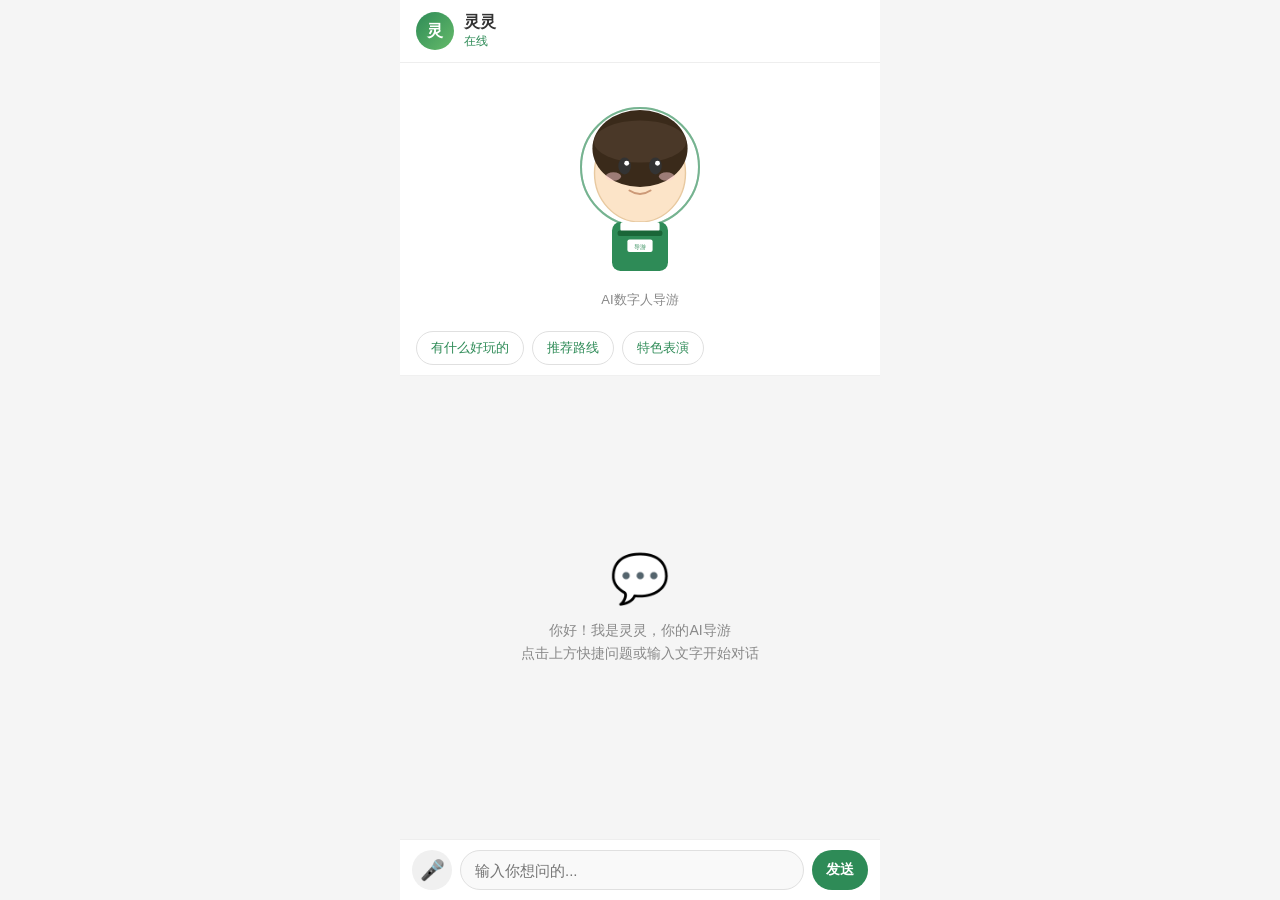
==== src/main/resources/static/index.html @ b4854cda "Initial commit: 智能导游数字人项目" ====
<!DOCTYPE html>
<html lang="zh-CN">
<head>
<meta charset="UTF-8">
<meta name="viewport" content="width=device-width, initial-scale=1.0, user-scalable=no">
<title>灵灵 - AI智能导游</title>
<link rel="stylesheet" href="style.css">
</head>
<body>

<!-- 顶部栏 -->
<header class="topbar">
  <div class="topbar-back" id="backBtn" style="display:none">&lt;</div>
  <div class="topbar-avatar" id="guideAvatar">
    <div class="avatar-circle">灵</div>
  </div>
  <div class="topbar-info">
    <div class="topbar-name" id="guideName">灵灵</div>
    <div class="topbar-status">在线</div>
  </div>
</header>

<!-- 数字人形象区 -->
<section class="avatar-stage" id="avatarStage">
  <div class="digital-human dh-state-idle" id="digitalHuman">
    <img class="dh-image" id="dhImage" src="digital-human/placeholder.svg" alt="AI导游">
    <div class="avatar-ripple">
      <div class="ripple r1"></div>
      <div class="ripple r2"></div>
      <div class="ripple r3"></div>
    </div>
  </div>
  <div class="avatar-label">AI数字人导游</div>
</section>

<!-- 快捷入口 -->
<nav class="quick-actions" id="quickActions">
  <button class="quick-btn" data-q="这里有什么好玩的？">有什么好玩的</button>
  <button class="quick-btn" data-q="推荐一条游览路线">推荐路线</button>
  <button class="quick-btn" data-q="现在有什么特色表演？">特色表演</button>
</nav>

<!-- 对话消息区 -->
<main class="chat-area" id="chatArea">
  <div class="chat-empty" id="chatEmpty">
    <div class="empty-icon">💬</div>
    <div class="empty-text">你好！我是灵灵，你的AI导游<br>点击上方快捷问题或输入文字开始对话</div>
  </div>
</main>

<!-- 底部输入栏 -->
<footer class="input-bar">
  <button class="input-voice" id="voiceBtn" title="按住说话">🎤</button>
  <input type="text" class="input-field" id="msgInput" placeholder="输入你想问的..." autocomplete="off">
  <button class="input-send" id="sendBtn">发送</button>
</footer>

<!-- Toast -->
<div class="toast" id="toast"></div>

<script src="app.js"></script>
</body>
</html>
---- src/main/resources/static/style.css ----
/* ===== Reset ===== */
*, *::before, *::after { box-sizing: border-box; margin: 0; padding: 0; }
:root {
  --primary: #2e8b57;
  --primary-light: #e8f5e9;
  --bg: #f5f5f5;
  --white: #fff;
  --text: #333;
  --text-light: #888;
  --bubble-user: #2e8b57;
  --bubble-ai: #fff;
  --shadow: 0 2px 12px rgba(0,0,0,0.08);
  --radius: 16px;
}
body {
  font-family: -apple-system, BlinkMacSystemFont, "Segoe UI", "PingFang SC", "Microsoft YaHei", sans-serif;
  background: var(--bg);
  height: 100dvh; display: flex; flex-direction: column;
  max-width: 480px; margin: 0 auto;
  position: relative; overflow: hidden;
}

/* ===== Topbar ===== */
.topbar {
  display: flex; align-items: center; gap: 10px;
  padding: 12px 16px; background: var(--white);
  border-bottom: 1px solid #eee; z-index: 10;
}
.topbar-back { font-size: 20px; cursor: pointer; color: var(--text); }
.avatar-circle {
  width: 38px; height: 38px; border-radius: 50%;
  background: linear-gradient(135deg, #2e8b57, #66bb6a);
  color: #fff; display: flex; align-items: center; justify-content: center;
  font-size: 16px; font-weight: 700;
}
.topbar-name { font-size: 16px; font-weight: 600; color: var(--text); }
.topbar-status { font-size: 12px; color: var(--primary); }

/* ===== Avatar Stage ===== */
.avatar-stage {
  display: flex; flex-direction: column; align-items: center; justify-content: center;
  padding: 24px 0 12px; background: var(--white);
  transition: all 0.4s ease; overflow: hidden;
}
.avatar-stage.collapsed {
  padding: 0; max-height: 0; opacity: 0;
}

/* Digital Human image container */
.digital-human {
  position: relative; width: 160px; height: 200px;
  display: flex; align-items: center; justify-content: center;
}
.dh-image {
  width: 140px; height: 180px; object-fit: contain;
  position: relative; z-index: 2;
}
.avatar-ripple {
  position: absolute; width: 120px; height: 120px; top: 20px; left: 20px;
  display: flex; align-items: center; justify-content: center;
}
.ripple {
  position: absolute; border-radius: 50%;
  border: 2px solid rgba(46,139,87,0.3); animation: ripple 3s infinite;
}
.r1 { width: 120px; height: 120px; animation-delay: 0s; }
.r2 { width: 120px; height: 120px; animation-delay: 1s; }
.r3 { width: 120px; height: 120px; animation-delay: 2s; }
@keyframes ripple {
  0% { transform: scale(0.72); opacity: 1; }
  100% { transform: scale(1.5); opacity: 0; }
}

/* DH States */
.dh-state-idle .dh-image { animation: dh-float 3s ease-in-out infinite; }
@keyframes dh-float {
  0%, 100% { transform: translateY(0); }
  50% { transform: translateY(-5px); }
}
.dh-state-listening .dh-image {
  animation: dh-listen 0.8s ease-in-out;
  transform: rotate(-2deg);
}
@keyframes dh-listen {
  0% { transform: rotate(0); }
  50% { transform: rotate(-3deg); }
  100% { transform: rotate(-2deg); }
}
.dh-state-speaking .dh-image {
  animation: dh-speak 0.3s infinite alternate;
}
@keyframes dh-speak {
  from { transform: scaleY(1); }
  to { transform: scaleY(1.02); }
}
.avatar-label {
  margin-top: 4px; font-size: 13px; color: var(--text-light);
}

/* ===== Quick Actions ===== */
.quick-actions {
  display: flex; gap: 8px; padding: 10px 16px;
  background: var(--white); overflow-x: auto;
  border-bottom: 1px solid #f0f0f0;
}
.quick-btn {
  flex-shrink: 0; padding: 7px 14px; border-radius: 20px;
  border: 1px solid #e0e0e0; background: var(--white);
  color: var(--primary); font-size: 13px; cursor: pointer;
  transition: all 0.2s;
}
.quick-btn:hover, .quick-btn:active {
  background: var(--primary-light); border-color: var(--primary);
}

/* ===== Chat Area ===== */
.chat-area {
  flex: 1; overflow-y: auto; padding: 16px;
  display: flex; flex-direction: column; gap: 12px;
}
.chat-empty {
  display: flex; flex-direction: column; align-items: center;
  justify-content: center; height: 100%; gap: 12px;
}
.empty-icon { font-size: 48px; }
.empty-text { color: var(--text-light); font-size: 14px; text-align: center; line-height: 1.6; }

/* ===== Chat Bubbles ===== */
.message { display: flex; gap: 8px; animation: fadeIn 0.3s ease; max-width: 100%; }
.message.user { flex-direction: row-reverse; }
.message.ai { }
.bubble {
  padding: 10px 14px; border-radius: var(--radius);
  font-size: 15px; line-height: 1.6; word-break: break-word;
  max-width: 82%; position: relative;
}
.message.user .bubble {
  background: var(--bubble-user); color: #fff;
  border-bottom-right-radius: 4px;
}
.message.ai .bubble {
  background: var(--bubble-ai); color: var(--text);
  border-bottom-left-radius: 4px;
  box-shadow: var(--shadow);
}
.bubble-avatar {
  width: 32px; height: 32px; border-radius: 50%; flex-shrink: 0;
  display: flex; align-items: center; justify-content: center;
  font-size: 14px; align-self: flex-end;
}
.message.user .bubble-avatar { background: #c8e6c9; }
.message.ai .bubble-avatar { background: linear-gradient(135deg, #2e8b57, #66bb6a); color: #fff; }

.typing-dots { display: flex; gap: 4px; padding: 4px 0; }
.typing-dots span {
  width: 6px; height: 6px; border-radius: 50%;
  background: #bbb; animation: bounce 1.2s infinite;
}
.typing-dots span:nth-child(2) { animation-delay: 0.2s; }
.typing-dots span:nth-child(3) { animation-delay: 0.4s; }
@keyframes bounce {
  0%, 60%, 100% { transform: translateY(0); }
  30% { transform: translateY(-6px); }
}
@keyframes fadeIn {
  from { opacity: 0; transform: translateY(8px); }
  to { opacity: 1; transform: translateY(0); }
}

/* ===== Audio play button ===== */
.play-audio {
  display: inline-flex; align-items: center; gap: 4px;
  margin-top: 4px; padding: 2px 8px; border-radius: 12px;
  border: 1px solid #e0e0e0; background: #fafafa;
  font-size: 12px; color: var(--primary); cursor: pointer;
}

/* ===== Input Bar ===== */
.input-bar {
  display: flex; align-items: center; gap: 8px;
  padding: 10px 12px; background: var(--white);
  border-top: 1px solid #eee;
}
.input-voice {
  width: 40px; height: 40px; border-radius: 50%;
  border: none; background: #f0f0f0; font-size: 20px;
  cursor: pointer; flex-shrink: 0; transition: background 0.2s;
}
.input-voice:hover { background: #e0e0e0; }
.input-voice.recording {
  background: #ff4444; color: #fff;
  animation: pulse-rec 1s infinite;
}
@keyframes pulse-rec {
  0%, 100% { box-shadow: 0 0 0 0 rgba(255,68,68,0.4); }
  50% { box-shadow: 0 0 0 8px rgba(255,68,68,0); }
}
.input-field {
  flex: 1; height: 40px; padding: 0 14px;
  border-radius: 20px; border: 1px solid #e0e0e0;
  font-size: 15px; outline: none; background: #f9f9f9;
  transition: border-color 0.2s;
}
.input-field:focus { border-color: var(--primary); background: var(--white); }
.input-send {
  width: 56px; height: 40px; border-radius: 20px;
  border: none; background: var(--primary); color: #fff;
  font-size: 14px; font-weight: 600; cursor: pointer;
  flex-shrink: 0; transition: opacity 0.2s;
}
.input-send:active { opacity: 0.8; }

/* ===== Toast ===== */
.toast {
  position: fixed; top: 50%; left: 50%; transform: translate(-50%,-50%);
  background: rgba(0,0,0,0.75); color: #fff;
  padding: 10px 24px; border-radius: 24px; font-size: 14px;
  pointer-events: none; opacity: 0; transition: opacity 0.3s; z-index: 999;
}
.toast.show { opacity: 1; }
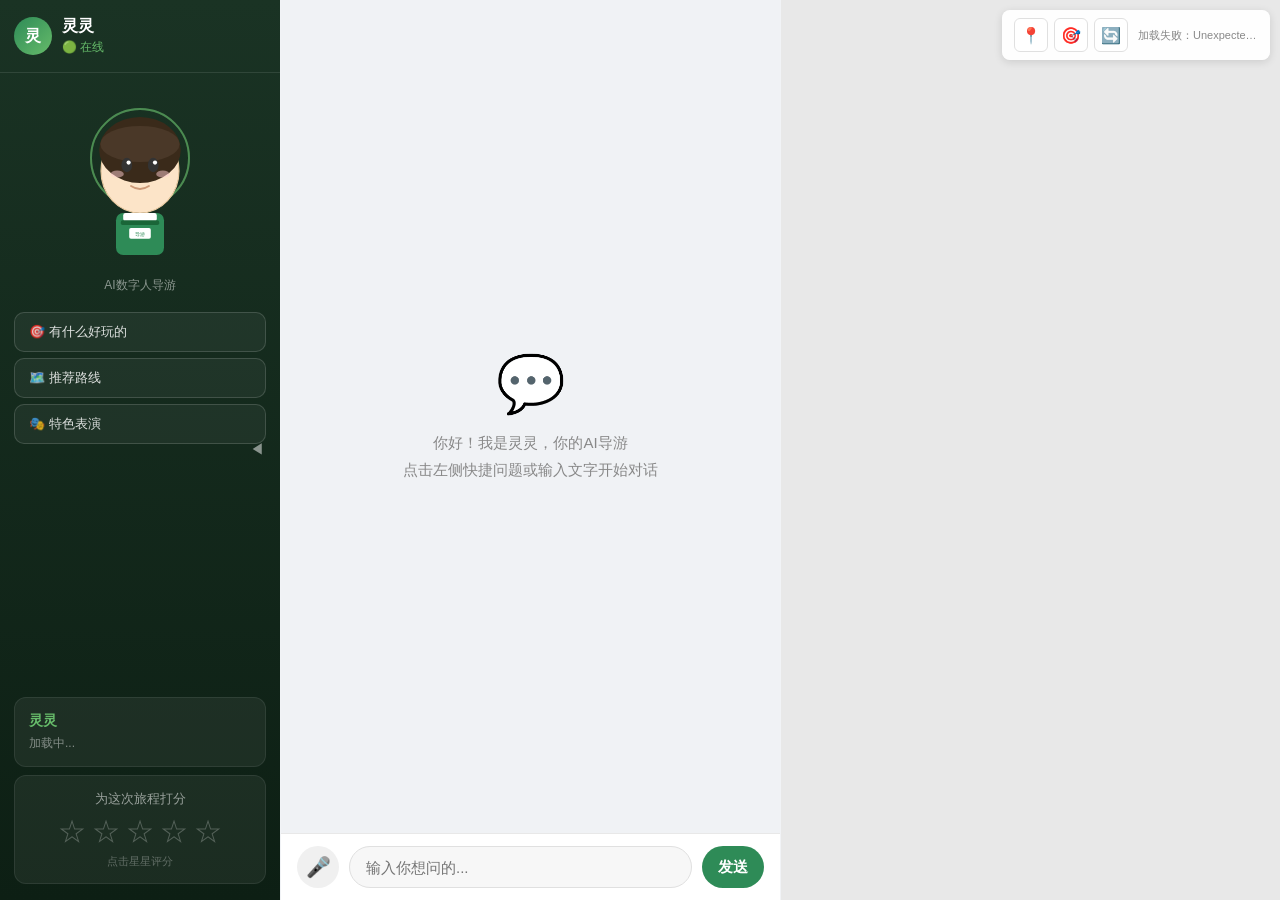
==== commit 402d2227: "6.16更新" ====
--- a/src/main/resources/static/index.html
+++ b/src/main/resources/static/index.html
@@ -8,56 +8,107 @@
 </head>
 <body>
 
-<!-- 顶部栏 -->
-<header class="topbar">
-  <div class="topbar-back" id="backBtn" style="display:none">&lt;</div>
-  <div class="topbar-avatar" id="guideAvatar">
-    <div class="avatar-circle">灵</div>
-  </div>
-  <div class="topbar-info">
-    <div class="topbar-name" id="guideName">灵灵</div>
-    <div class="topbar-status">在线</div>
-  </div>
-</header>
+<div class="app-container">
 
-<!-- 数字人形象区 -->
-<section class="avatar-stage" id="avatarStage">
-  <div class="digital-human dh-state-idle" id="digitalHuman">
-    <img class="dh-image" id="dhImage" src="digital-human/placeholder.svg" alt="AI导游">
-    <div class="avatar-ripple">
-      <div class="ripple r1"></div>
-      <div class="ripple r2"></div>
-      <div class="ripple r3"></div>
+  <!-- ===== 左侧面板：数字人形象 ===== -->
+  <aside class="panel-left" id="panelLeft">
+    <!-- 顶部信息 -->
+    <div class="left-topbar">
+      <div class="left-avatar">
+        <div class="avatar-circle">灵</div>
+      </div>
+      <div class="left-info">
+        <div class="left-name" id="guideName">灵灵</div>
+        <div class="left-status">🟢 在线</div>
+      </div>
+      <button class="left-toggle" id="toggleLeft" title="收起">◀</button>
     </div>
-  </div>
-  <div class="avatar-label">AI数字人导游</div>
-</section>
 
-<!-- 快捷入口 -->
-<nav class="quick-actions" id="quickActions">
-  <button class="quick-btn" data-q="这里有什么好玩的？">有什么好玩的</button>
-  <button class="quick-btn" data-q="推荐一条游览路线">推荐路线</button>
-  <button class="quick-btn" data-q="现在有什么特色表演？">特色表演</button>
-</nav>
+    <!-- 数字人舞台 -->
+    <div class="digital-human-stage">
+      <div class="digital-human dh-state-idle" id="digitalHuman">
+        <img class="dh-image" id="dhImage" src="digital-human/placeholder.svg" alt="AI导游">
+        <div class="avatar-ripple">
+          <div class="ripple r1"></div>
+          <div class="ripple r2"></div>
+          <div class="ripple r3"></div>
+        </div>
+      </div>
+      <div class="avatar-label">AI数字人导游</div>
+    </div>
 
-<!-- 对话消息区 -->
-<main class="chat-area" id="chatArea">
-  <div class="chat-empty" id="chatEmpty">
-    <div class="empty-icon">💬</div>
-    <div class="empty-text">你好！我是灵灵，你的AI导游<br>点击上方快捷问题或输入文字开始对话</div>
-  </div>
-</main>
+    <!-- 快捷入口 -->
+    <nav class="quick-actions" id="quickActions">
+      <button class="quick-btn" data-q="这里有什么好玩的？">🎯 有什么好玩的</button>
+      <button class="quick-btn" data-q="推荐一条游览路线">🗺️ 推荐路线</button>
+      <button class="quick-btn" data-q="现在有什么特色表演？">🎭 特色表演</button>
+    </nav>
 
-<!-- 底部输入栏 -->
-<footer class="input-bar">
-  <button class="input-voice" id="voiceBtn" title="按住说话">🎤</button>
-  <input type="text" class="input-field" id="msgInput" placeholder="输入你想问的..." autocomplete="off">
-  <button class="input-send" id="sendBtn">发送</button>
-</footer>
+    <!-- 景区信息 -->
+    <div class="scenic-info-card" id="scenicInfoCard">
+      <div class="scenic-info-title" id="scenicInfoName">灵山胜境</div>
+      <div class="scenic-info-desc" id="scenicInfoDesc">加载中...</div>
+    </div>
+
+    <!-- 评分组件 -->
+    <div class="rating-widget" id="ratingWidget">
+      <div class="rating-title">为这次旅程打分</div>
+      <div class="rating-stars" id="ratingStars">
+        <span class="star" data-score="1" title="很差">☆</span>
+        <span class="star" data-score="2" title="较差">☆</span>
+        <span class="star" data-score="3" title="一般">☆</span>
+        <span class="star" data-score="4" title="不错">☆</span>
+        <span class="star" data-score="5" title="很棒">☆</span>
+      </div>
+      <div class="rating-hint" id="ratingHint">点击星星评分</div>
+      <div class="rating-done" id="ratingDone" style="display:none">✅ 感谢评价！</div>
+    </div>
+  </aside>
+
+  <!-- ===== 中间面板：对话区 ===== -->
+  <section class="panel-center" id="panelCenter">
+    <!-- 对话消息区 -->
+    <main class="chat-area" id="chatArea">
+      <div class="chat-empty" id="chatEmpty">
+        <div class="empty-icon">💬</div>
+        <div class="empty-text">你好！我是<span id="emptyGuideName">灵灵</span>，你的AI导游<br>点击左侧快捷问题或输入文字开始对话</div>
+      </div>
+    </main>
+
+    <!-- 底部输入栏 -->
+    <footer class="input-bar">
+      <button class="input-voice" id="voiceBtn" title="按住说话">🎤</button>
+      <input type="text" class="input-field" id="msgInput" placeholder="输入你想问的..." autocomplete="off">
+      <button class="input-send" id="sendBtn">发送</button>
+    </footer>
+  </section>
+
+  <!-- ===== 右侧面板：高德地图 ===== -->
+  <section class="panel-right" id="panelRight">
+    <!-- 地图容器 -->
+    <div class="map-container" id="amapContainer"></div>
+
+    <!-- 地图工具栏 -->
+    <div class="map-toolbar">
+      <button class="map-tool-btn" id="locateBtn" title="GPS定位">📍</button>
+      <button class="map-tool-btn" id="simulateBtn" title="模拟定位">🎯</button>
+      <button class="map-tool-btn" id="resetMapBtn" title="重置地图">🔄</button>
+      <span class="map-status" id="mapStatus">加载中...</span>
+    </div>
+
+    <!-- 地图信息条 -->
+    <div class="map-info-bar" id="mapInfoBar" style="display:none">
+      <span class="map-info-content" id="mapInfoContent"></span>
+      <button class="map-info-close" id="mapInfoClose">✕</button>
+    </div>
+  </section>
+
+</div>
 
 <!-- Toast -->
 <div class="toast" id="toast"></div>
 
 <script src="app.js"></script>
+<script src="map.js"></script>
 </body>
 </html>
--- a/src/main/resources/static/style.css
+++ b/src/main/resources/static/style.css
@@ -3,7 +3,7 @@
 :root {
   --primary: #2e8b57;
   --primary-light: #e8f5e9;
-  --bg: #f5f5f5;
+  --bg: #f0f2f5;
   --white: #fff;
   --text: #333;
   --text-light: #888;
@@ -11,64 +11,90 @@
   --bubble-ai: #fff;
   --shadow: 0 2px 12px rgba(0,0,0,0.08);
   --radius: 16px;
+  --left-width: 280px;
 }
 body {
   font-family: -apple-system, BlinkMacSystemFont, "Segoe UI", "PingFang SC", "Microsoft YaHei", sans-serif;
-  background: var(--bg);
-  height: 100dvh; display: flex; flex-direction: column;
-  max-width: 480px; margin: 0 auto;
-  position: relative; overflow: hidden;
-}
-
-/* ===== Topbar ===== */
-.topbar {
+  background: #1a1a2e;
+  height: 100vh; width: 100vw; overflow: hidden;
+}
+
+/* ===== App Container ===== */
+.app-container {
+  display: flex; height: 100vh; width: 100vw;
+  max-width: 100%;
+}
+
+/* ===== Left Panel (Digital Human) ===== */
+.panel-left {
+  width: var(--left-width); min-width: var(--left-width);
+  display: flex; flex-direction: column;
+  background: linear-gradient(180deg, #1a3324 0%, #0d1f14 100%);
+  color: #fff; transition: width 0.3s, min-width 0.3s;
+  position: relative; z-index: 10;
+}
+.panel-left.collapsed {
+  width: 60px; min-width: 60px;
+}
+.panel-left.collapsed .left-info,
+.panel-left.collapsed .digital-human-stage,
+.panel-left.collapsed .quick-actions,
+.panel-left.collapsed .scenic-info-card { display: none; }
+.panel-left.collapsed .left-toggle { right: 8px; transform: rotate(180deg); }
+
+.left-topbar {
   display: flex; align-items: center; gap: 10px;
-  padding: 12px 16px; background: var(--white);
-  border-bottom: 1px solid #eee; z-index: 10;
-}
-.topbar-back { font-size: 20px; cursor: pointer; color: var(--text); }
+  padding: 16px 14px; border-bottom: 1px solid rgba(255,255,255,0.1);
+}
+.left-avatar {
+  flex-shrink: 0;
+}
 .avatar-circle {
   width: 38px; height: 38px; border-radius: 50%;
   background: linear-gradient(135deg, #2e8b57, #66bb6a);
   color: #fff; display: flex; align-items: center; justify-content: center;
   font-size: 16px; font-weight: 700;
 }
-.topbar-name { font-size: 16px; font-weight: 600; color: var(--text); }
-.topbar-status { font-size: 12px; color: var(--primary); }
-
-/* ===== Avatar Stage ===== */
-.avatar-stage {
-  display: flex; flex-direction: column; align-items: center; justify-content: center;
-  padding: 24px 0 12px; background: var(--white);
-  transition: all 0.4s ease; overflow: hidden;
-}
-.avatar-stage.collapsed {
-  padding: 0; max-height: 0; opacity: 0;
-}
-
-/* Digital Human image container */
+.left-info { flex: 1; min-width: 0; }
+.left-name { font-size: 16px; font-weight: 600; white-space: nowrap; overflow: hidden; text-overflow: ellipsis; }
+.left-status { font-size: 12px; color: #66bb6a; margin-top: 2px; }
+.left-toggle {
+  position: absolute; top: 50%; right: 12px; transform: translateY(-50%);
+  background: none; border: none; color: rgba(255,255,255,0.5); cursor: pointer;
+  font-size: 14px; padding: 4px; transition: color 0.2s;
+}
+.left-toggle:hover { color: #fff; }
+
+/* ===== Digital Human Stage ===== */
+.digital-human-stage {
+  display: flex; flex-direction: column; align-items: center;
+  padding: 20px 0 8px; flex-shrink: 0;
+}
 .digital-human {
-  position: relative; width: 160px; height: 200px;
+  position: relative; width: 140px; height: 180px;
   display: flex; align-items: center; justify-content: center;
 }
 .dh-image {
-  width: 140px; height: 180px; object-fit: contain;
-  position: relative; z-index: 2;
+  width: 120px; height: 160px; object-fit: contain;
+  position: relative; z-index: 2; border-radius: 12px;
 }
 .avatar-ripple {
-  position: absolute; width: 120px; height: 120px; top: 20px; left: 20px;
+  position: absolute; width: 100px; height: 100px; top: 15px; left: 20px;
   display: flex; align-items: center; justify-content: center;
 }
 .ripple {
   position: absolute; border-radius: 50%;
-  border: 2px solid rgba(46,139,87,0.3); animation: ripple 3s infinite;
-}
-.r1 { width: 120px; height: 120px; animation-delay: 0s; }
-.r2 { width: 120px; height: 120px; animation-delay: 1s; }
-.r3 { width: 120px; height: 120px; animation-delay: 2s; }
+  border: 2px solid rgba(102,187,106,0.3); animation: ripple 3s infinite;
+}
+.r1 { width: 100px; height: 100px; animation-delay: 0s; }
+.r2 { width: 100px; height: 100px; animation-delay: 1s; }
+.r3 { width: 100px; height: 100px; animation-delay: 2s; }
 @keyframes ripple {
-  0% { transform: scale(0.72); opacity: 1; }
+  0% { transform: scale(0.7); opacity: 1; }
   100% { transform: scale(1.5); opacity: 0; }
+}
+.avatar-label {
+  margin-top: 4px; font-size: 12px; color: rgba(255,255,255,0.5);
 }
 
 /* DH States */
@@ -93,46 +119,98 @@
   from { transform: scaleY(1); }
   to { transform: scaleY(1.02); }
 }
-.avatar-label {
-  margin-top: 4px; font-size: 13px; color: var(--text-light);
-}
 
 /* ===== Quick Actions ===== */
 .quick-actions {
-  display: flex; gap: 8px; padding: 10px 16px;
-  background: var(--white); overflow-x: auto;
-  border-bottom: 1px solid #f0f0f0;
+  display: flex; flex-direction: column; gap: 6px;
+  padding: 10px 14px; flex-shrink: 0;
 }
 .quick-btn {
-  flex-shrink: 0; padding: 7px 14px; border-radius: 20px;
-  border: 1px solid #e0e0e0; background: var(--white);
-  color: var(--primary); font-size: 13px; cursor: pointer;
-  transition: all 0.2s;
+  padding: 10px 14px; border-radius: 10px;
+  border: 1px solid rgba(255,255,255,0.15); background: rgba(255,255,255,0.05);
+  color: rgba(255,255,255,0.85); font-size: 13px; cursor: pointer;
+  transition: all 0.2s; text-align: left; width: 100%;
 }
 .quick-btn:hover, .quick-btn:active {
-  background: var(--primary-light); border-color: var(--primary);
-}
-
-/* ===== Chat Area ===== */
+  background: rgba(46,139,87,0.3); border-color: var(--primary); color: #fff;
+}
+
+/* ===== Scenic Info Card ===== */
+.scenic-info-card {
+  margin: auto 14px 8px; padding: 14px;
+  background: rgba(255,255,255,0.06); border-radius: 12px;
+  border: 1px solid rgba(255,255,255,0.08);
+}
+.scenic-info-title {
+  font-size: 14px; font-weight: 600; color: #66bb6a; margin-bottom: 4px;
+}
+.scenic-info-desc {
+  font-size: 12px; color: rgba(255,255,255,0.45); line-height: 1.5;
+  display: -webkit-box; -webkit-line-clamp: 3; -webkit-box-orient: vertical;
+  overflow: hidden;
+}
+
+/* ===== Rating Widget ===== */
+.rating-widget {
+  margin: 0 14px 16px; padding: 14px;
+  background: rgba(255,255,255,0.06); border-radius: 12px;
+  border: 1px solid rgba(255,255,255,0.08);
+  text-align: center; flex-shrink: 0;
+}
+.rating-title {
+  font-size: 13px; color: rgba(255,255,255,0.55); margin-bottom: 10px;
+}
+.rating-stars {
+  display: flex; justify-content: center; gap: 6px;
+}
+.rating-stars .star {
+  font-size: 28px; color: rgba(255,255,255,0.25);
+  cursor: pointer; transition: all 0.2s;
+  user-select: none; line-height: 1;
+}
+.rating-stars .star:hover,
+.rating-stars .star.active {
+  color: #ffc107;
+  transform: scale(1.15);
+}
+.rating-stars.readonly .star {
+  cursor: default; pointer-events: none;
+}
+.rating-hint {
+  font-size: 11px; color: rgba(255,255,255,0.3); margin-top: 8px;
+  transition: all 0.3s;
+}
+.rating-done {
+  font-size: 13px; color: #66bb6a; margin-top: 8px;
+  animation: fadeIn 0.3s ease;
+}
+
+/* ===== Center Panel (Chat) ===== */
+.panel-center {
+  flex: 1; display: flex; flex-direction: column;
+  background: #f0f2f5; min-width: 360px;
+  border-left: 1px solid rgba(255,255,255,0.05);
+  border-right: 1px solid rgba(255,255,255,0.05);
+}
 .chat-area {
-  flex: 1; overflow-y: auto; padding: 16px;
-  display: flex; flex-direction: column; gap: 12px;
+  flex: 1; overflow-y: auto; padding: 20px;
+  display: flex; flex-direction: column; gap: 14px;
 }
 .chat-empty {
   display: flex; flex-direction: column; align-items: center;
   justify-content: center; height: 100%; gap: 12px;
 }
-.empty-icon { font-size: 48px; }
-.empty-text { color: var(--text-light); font-size: 14px; text-align: center; line-height: 1.6; }
+.empty-icon { font-size: 56px; }
+.empty-text { color: var(--text-light); font-size: 15px; text-align: center; line-height: 1.8; }
 
 /* ===== Chat Bubbles ===== */
 .message { display: flex; gap: 8px; animation: fadeIn 0.3s ease; max-width: 100%; }
 .message.user { flex-direction: row-reverse; }
 .message.ai { }
 .bubble {
-  padding: 10px 14px; border-radius: var(--radius);
-  font-size: 15px; line-height: 1.6; word-break: break-word;
-  max-width: 82%; position: relative;
+  padding: 12px 16px; border-radius: var(--radius);
+  font-size: 15px; line-height: 1.7; word-break: break-word;
+  max-width: 78%; position: relative;
 }
 .message.user .bubble {
   background: var(--bubble-user); color: #fff;
@@ -144,45 +222,45 @@
   box-shadow: var(--shadow);
 }
 .bubble-avatar {
-  width: 32px; height: 32px; border-radius: 50%; flex-shrink: 0;
+  width: 34px; height: 34px; border-radius: 50%; flex-shrink: 0;
   display: flex; align-items: center; justify-content: center;
   font-size: 14px; align-self: flex-end;
 }
 .message.user .bubble-avatar { background: #c8e6c9; }
 .message.ai .bubble-avatar { background: linear-gradient(135deg, #2e8b57, #66bb6a); color: #fff; }
 
-.typing-dots { display: flex; gap: 4px; padding: 4px 0; }
+.typing-dots { display: flex; gap: 4px; padding: 6px 0; }
 .typing-dots span {
-  width: 6px; height: 6px; border-radius: 50%;
+  width: 7px; height: 7px; border-radius: 50%;
   background: #bbb; animation: bounce 1.2s infinite;
 }
 .typing-dots span:nth-child(2) { animation-delay: 0.2s; }
 .typing-dots span:nth-child(3) { animation-delay: 0.4s; }
 @keyframes bounce {
   0%, 60%, 100% { transform: translateY(0); }
-  30% { transform: translateY(-6px); }
+  30% { transform: translateY(-7px); }
 }
 @keyframes fadeIn {
   from { opacity: 0; transform: translateY(8px); }
   to { opacity: 1; transform: translateY(0); }
 }
 
-/* ===== Audio play button ===== */
+/* Audio play button */
 .play-audio {
   display: inline-flex; align-items: center; gap: 4px;
-  margin-top: 4px; padding: 2px 8px; border-radius: 12px;
+  margin-top: 6px; padding: 3px 10px; border-radius: 12px;
   border: 1px solid #e0e0e0; background: #fafafa;
   font-size: 12px; color: var(--primary); cursor: pointer;
 }
 
 /* ===== Input Bar ===== */
 .input-bar {
-  display: flex; align-items: center; gap: 8px;
-  padding: 10px 12px; background: var(--white);
-  border-top: 1px solid #eee;
+  display: flex; align-items: center; gap: 10px;
+  padding: 12px 16px; background: var(--white);
+  border-top: 1px solid #e8e8e8;
 }
 .input-voice {
-  width: 40px; height: 40px; border-radius: 50%;
+  width: 42px; height: 42px; border-radius: 50%;
   border: none; background: #f0f0f0; font-size: 20px;
   cursor: pointer; flex-shrink: 0; transition: background 0.2s;
 }
@@ -193,28 +271,103 @@
 }
 @keyframes pulse-rec {
   0%, 100% { box-shadow: 0 0 0 0 rgba(255,68,68,0.4); }
-  50% { box-shadow: 0 0 0 8px rgba(255,68,68,0); }
+  50% { box-shadow: 0 0 0 10px rgba(255,68,68,0); }
 }
 .input-field {
-  flex: 1; height: 40px; padding: 0 14px;
-  border-radius: 20px; border: 1px solid #e0e0e0;
-  font-size: 15px; outline: none; background: #f9f9f9;
+  flex: 1; height: 42px; padding: 0 16px;
+  border-radius: 21px; border: 1px solid #e0e0e0;
+  font-size: 15px; outline: none; background: #f7f7f7;
   transition: border-color 0.2s;
 }
 .input-field:focus { border-color: var(--primary); background: var(--white); }
 .input-send {
-  width: 56px; height: 40px; border-radius: 20px;
+  width: 62px; height: 42px; border-radius: 21px;
   border: none; background: var(--primary); color: #fff;
-  font-size: 14px; font-weight: 600; cursor: pointer;
+  font-size: 15px; font-weight: 600; cursor: pointer;
   flex-shrink: 0; transition: opacity 0.2s;
 }
 .input-send:active { opacity: 0.8; }
+
+/* ===== Right Panel (Map) ===== */
+.panel-right {
+  flex: 1; display: flex; flex-direction: column;
+  position: relative; background: #e8e8e8; min-width: 400px;
+}
+.map-container {
+  flex: 1; width: 100%; position: relative;
+}
+
+/* Map Toolbar */
+.map-toolbar {
+  display: flex; align-items: center; gap: 6px;
+  padding: 8px 12px; background: rgba(255,255,255,0.95);
+  backdrop-filter: blur(10px); position: absolute;
+  top: 10px; right: 10px; border-radius: 8px;
+  box-shadow: 0 2px 8px rgba(0,0,0,0.12); z-index: 100;
+}
+.map-tool-btn {
+  width: 34px; height: 34px; border-radius: 6px;
+  border: 1px solid #e0e0e0; background: #fff;
+  font-size: 16px; cursor: pointer; display: flex;
+  align-items: center; justify-content: center;
+  transition: all 0.2s;
+}
+.map-tool-btn:hover { background: #f0f0f0; border-color: #ccc; }
+
+/* Map pulse animation (user location) */
+@keyframes map-pulse {
+  0% { transform: scale(1); opacity: 1; }
+  100% { transform: scale(3); opacity: 0; }
+}
+.map-status {
+  font-size: 11px; color: #888; margin-left: 4px; max-width: 120px;
+  white-space: nowrap; overflow: hidden; text-overflow: ellipsis;
+}
+
+/* Map Info Bar */
+.map-info-bar {
+  display: flex; align-items: center; gap: 8px;
+  padding: 10px 14px; background: rgba(46,139,87,0.95);
+  color: #fff; position: absolute; bottom: 0; left: 0; right: 0;
+  z-index: 100; font-size: 14px;
+}
+.map-info-content { flex: 1; }
+.map-info-close {
+  background: none; border: none; color: #fff;
+  font-size: 16px; cursor: pointer; padding: 2px 6px;
+}
+
+/* Map Info Window */
+.map-info-window { max-width: 220px; }
+.map-info-window strong { display: block; font-size: 14px; margin-bottom: 6px; color: #333; }
+.map-info-window p { font-size: 12px; color: #666; line-height: 1.5; margin-bottom: 8px; }
+.map-ask-btn {
+  padding: 4px 12px; border-radius: 12px; background: var(--primary);
+  color: #fff; border: none; font-size: 12px; cursor: pointer;
+}
 
 /* ===== Toast ===== */
 .toast {
   position: fixed; top: 50%; left: 50%; transform: translate(-50%,-50%);
-  background: rgba(0,0,0,0.75); color: #fff;
+  background: rgba(0,0,0,0.78); color: #fff;
   padding: 10px 24px; border-radius: 24px; font-size: 14px;
-  pointer-events: none; opacity: 0; transition: opacity 0.3s; z-index: 999;
+  pointer-events: none; opacity: 0; transition: opacity 0.3s; z-index: 9999;
 }
 .toast.show { opacity: 1; }
+
+/* ===== Responsive: mobile ===== */
+@media (max-width: 900px) {
+  .app-container { flex-direction: column; }
+  .panel-left {
+    width: 100%; min-width: 100%; max-height: auto;
+    flex-direction: row; flex-wrap: wrap; padding: 10px;
+  }
+  .panel-left .left-topbar { width: 100%; }
+  .panel-left .digital-human-stage { display: none; }
+  .panel-left .quick-actions { flex-direction: row; overflow-x: auto; width: 100%; }
+  .panel-left .scenic-info-card { display: none; }
+  .panel-left .left-toggle { display: none; }
+  .panel-center { min-width: 0; flex: 1; }
+  .panel-right { min-width: 0; height: 40vh; display: none; }
+  .panel-right.show-mobile { display: flex; }
+}
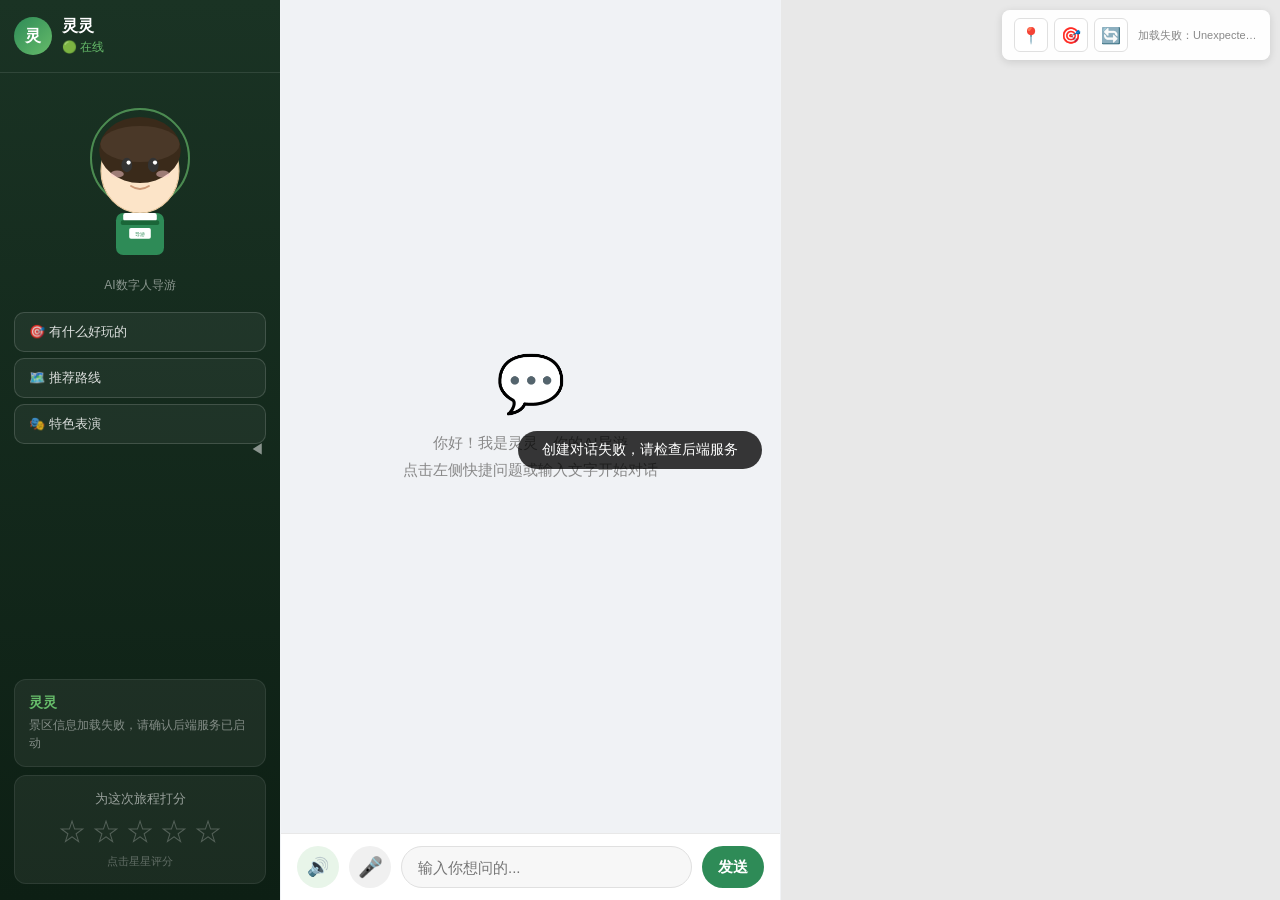
==== commit a46b851a: "6.17" ====
--- a/src/main/resources/static/index.html
+++ b/src/main/resources/static/index.html
@@ -77,6 +77,7 @@
 
     <!-- 底部输入栏 -->
     <footer class="input-bar">
+      <button class="audio-toggle active" id="autoAudioBtn" title="自动播报：开">🔊</button>
       <button class="input-voice" id="voiceBtn" title="按住说话">🎤</button>
       <input type="text" class="input-field" id="msgInput" placeholder="输入你想问的..." autocomplete="off">
       <button class="input-send" id="sendBtn">发送</button>
--- a/src/main/resources/static/style.css
+++ b/src/main/resources/static/style.css
@@ -245,12 +245,21 @@
   to { opacity: 1; transform: translateY(0); }
 }
 
-/* Audio play button */
-.play-audio {
-  display: inline-flex; align-items: center; gap: 4px;
-  margin-top: 6px; padding: 3px 10px; border-radius: 12px;
-  border: 1px solid #e0e0e0; background: #fafafa;
-  font-size: 12px; color: var(--primary); cursor: pointer;
+/* Audio controls */
+.audio-controls {
+  display: flex; align-items: center; gap: 6px;
+  margin-top: 8px; padding-top: 8px;
+  border-top: 1px solid #eeeeee;
+}
+.audio-controls button {
+  width: 28px; height: 26px; border-radius: 6px;
+  border: 1px solid #d9e6de; background: #f8fbf9;
+  color: var(--primary); cursor: pointer; font-size: 13px;
+  display: inline-flex; align-items: center; justify-content: center;
+}
+.audio-controls button:hover { background: var(--primary-light); }
+.audio-status {
+  font-size: 12px; color: var(--text-light);
 }
 
 /* ===== Input Bar ===== */
@@ -258,6 +267,14 @@
   display: flex; align-items: center; gap: 10px;
   padding: 12px 16px; background: var(--white);
   border-top: 1px solid #e8e8e8;
+}
+.audio-toggle {
+  width: 42px; height: 42px; border-radius: 50%;
+  border: none; background: #f0f0f0; font-size: 18px;
+  cursor: pointer; flex-shrink: 0; transition: background 0.2s;
+}
+.audio-toggle.active {
+  background: var(--primary-light); color: var(--primary);
 }
 .input-voice {
   width: 42px; height: 42px; border-radius: 50%;
